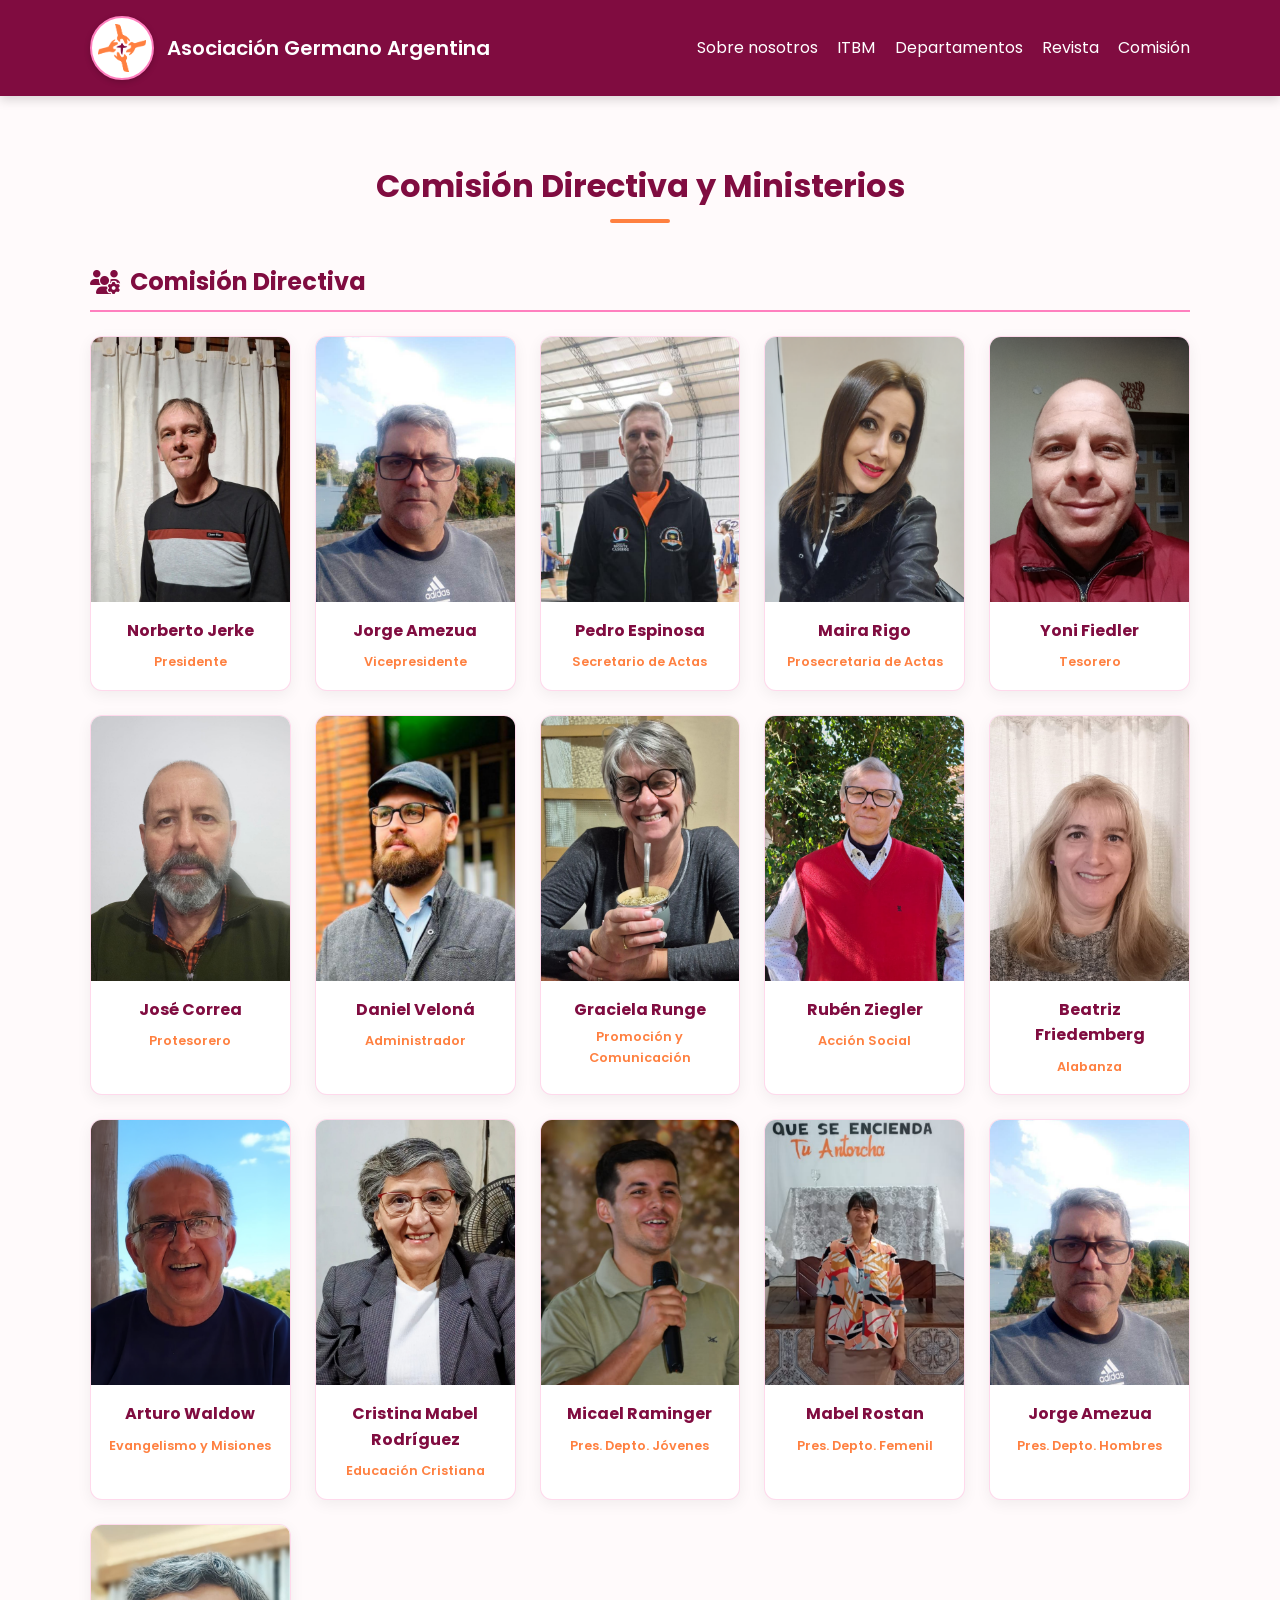
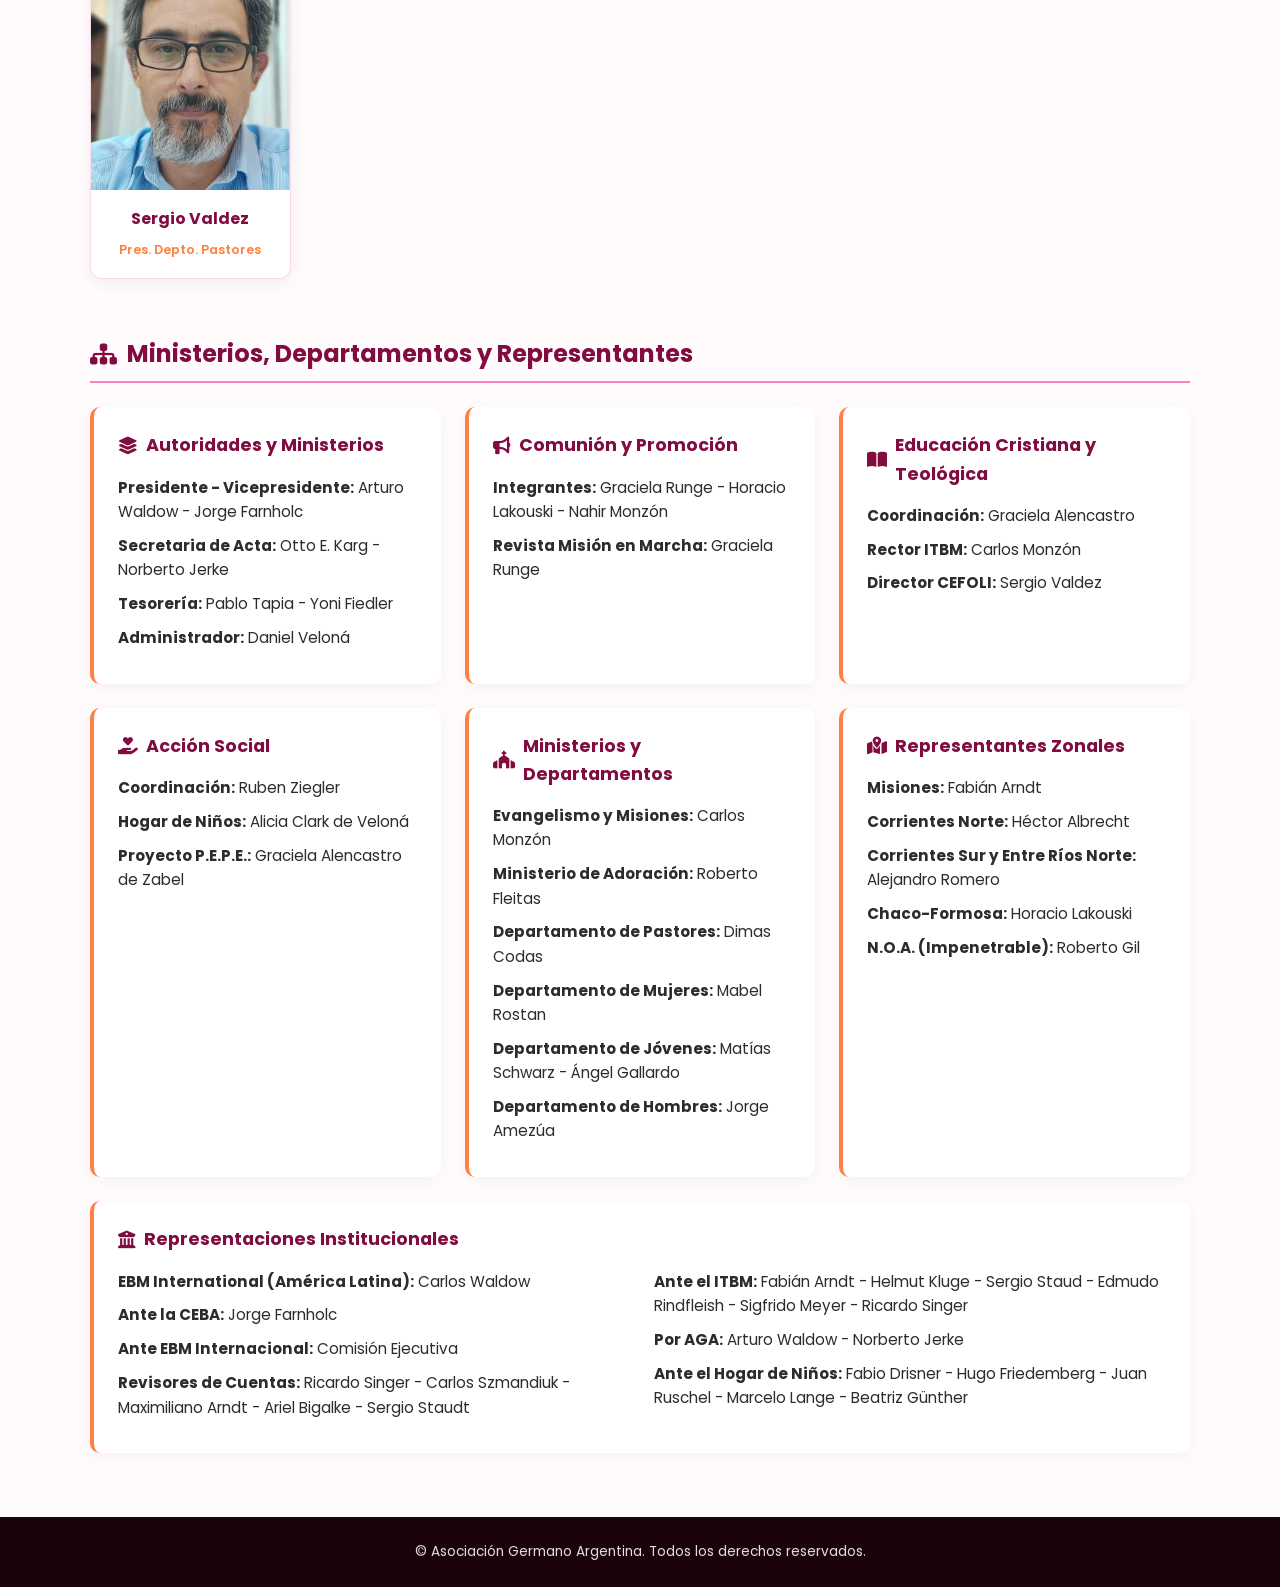
==== comisión.html @ db4d8e07 "Add files via upload" ====
<!DOCTYPE html>
<html lang="es">
<head>
    <meta charset="UTF-8">
    <meta name="viewport" content="width=device-width, initial-scale=1.0">
    <title>Comisión de la Asociación - Asociación Germano Argentina</title>
    <link rel="stylesheet" href="styles.css">
    <!-- Fuente moderna e íconos de Font Awesome -->
    <link rel="stylesheet" href="https://cdnjs.cloudflare.com/ajax/libs/font-awesome/6.4.0/css/all.min.css">
    <link href="https://fonts.googleapis.com/css2?family=Poppins:wght@300;400;600;700&display=swap" rel="stylesheet">
</head>
<body>

    <!-- Encabezado y Navegación (Mismo Header) -->
    <header class="header">
        <div class="container header-content">
            <div class="logo-container">
                <a href="index.html" class="logo-home-link" style="display: flex; align-items: center; gap: 0.8rem; text-decoration: none; color: inherit;">
                <div class="logo-wrapper">
                    <img src="logo.png" alt="Logo Asociación Germano Argentina" class="logo-img" onerror="this.src='https://via.placeholder.com/60?text=Logo'">
                </div>
                <h1 class="site-title">Asociación Germano Argentina</h1>
            </div>
            <nav class="nav">
                <a href="index.html#sobre-nosotros" class="nav-link">Sobre nosotros</a>
                <a href="index.html#itbm" class="nav-link">ITBM</a>
                <a href="index.html#departamentos" class="nav-link">Departamentos</a>
                <a href="index.html#revista" class="nav-link">Revista</a>
                <a href="comision.html" class="nav-link active">Comisión</a>
            </nav>
        </div>
    </header>

    <!-- Cuerpo Principal: Comisión -->
    <main class="section">
        <div class="container">
            <h2 class="section-title">Comisión Directiva y Ministerios</h2>

            <!-- 1. SECCIÓN CON FOTOS: COMISIÓN DIRECTIVA -->
            <div class="comision-section">
                <h3 class="subsection-title"><i class="fa-solid fa-users-gear"></i> Comisión Directiva</h3>
                
                <div class="directiva-grid">
                    
                    <!-- Presidente -->
                    <div class="directiva-card">
                        <div class="member-img-container">
                            <img src="01 Presidente Norberto Jerke.png" alt="Norberto Jerke" onerror="this.src='https://via.placeholder.com/200?text=Norberto+Jerke'">
                        </div>
                        <div class="member-info">
                            <h4>Norberto Jerke</h4>
                            <span class="role-badge">Presidente</span>
                        </div>
                    </div>

                    <!-- Vicepresidente -->
                    <div class="directiva-card">
                        <div class="member-img-container">
                            <img src="02 Vicepresidente Jorge Amezua.png" alt="Jorge Amezua" onerror="this.src='https://via.placeholder.com/200?text=Jorge+Amezua'">
                        </div>
                        <div class="member-info">
                            <h4>Jorge Amezua</h4>
                            <span class="role-badge">Vicepresidente</span>
                        </div>
                    </div>

                    <!-- Secretario de Actas -->
                    <div class="directiva-card">
                        <div class="member-img-container">
                            <img src="03%20Secretario%20de%20actas%20Pedro%20Espinosa.png" alt="Pedro Espinosa" onerror="this.src='https://via.placeholder.com/200?text=Pedro+Espinosa'">
                        </div>
                        <div class="member-info">
                            <h4>Pedro Espinosa</h4>
                            <span class="role-badge">Secretario de Actas</span>
                        </div>
                    </div>

                    <!-- Prosecretaria de Actas -->
                    <div class="directiva-card">
                        <div class="member-img-container">
                            <img src="03%20Pro%20secretaria%20de%20actas%20Maira%20Rigo.png" alt="Maira Rigo" onerror="this.src='https://via.placeholder.com/200?text=Maira+Rigo'">
                        </div>
                        <div class="member-info">
                            <h4>Maira Rigo</h4>
                            <span class="role-badge">Prosecretaria de Actas</span>
                        </div>
                    </div>

                    <!-- Tesorero -->
                    <div class="directiva-card">
                        <div class="member-img-container">
                            <img src="4%20Tesorero%20Yoni%20Fiedler.png" alt="Yoni Fiedler" onerror="this.src='https://via.placeholder.com/200?text=Yoni+Fiedler'">
                        </div>
                        <div class="member-info">
                            <h4>Yoni Fiedler</h4>
                            <span class="role-badge">Tesorero</span>
                        </div>
                    </div>

                    <!-- Protesorero -->
                    <div class="directiva-card">
                        <div class="member-img-container">
                            <img src="4%20pro%20tesorero%20Jos%C3%A9%20Correa.png" alt="José Correa" onerror="this.src='https://via.placeholder.com/200?text=José+Correa'">
                        </div>
                        <div class="member-info">
                            <h4>José Correa</h4>
                            <span class="role-badge">Protesorero</span>
                        </div>
                    </div>

                    <!-- Administrador -->
                    <div class="directiva-card">
                        <div class="member-img-container">
                            <img src="5%20Administrador%20Daniel%20Velona.png" alt="Daniel Veloná" onerror="this.src='https://via.placeholder.com/200?text=Daniel+Veloná'">
                        </div>
                        <div class="member-info">
                            <h4>Daniel Veloná</h4>
                            <span class="role-badge">Administrador</span>
                        </div>
                    </div>

                    <!-- Promoción y Comunicación -->
                    <div class="directiva-card">
                        <div class="member-img-container">
                            <img src="6%20Coordinadora%20del%20ministerio%20de%20Promoci%C3%B3n%20y%20Comunicaci%C3%B3n%20Graciela%20Runge.png" alt="Graciela Runge" onerror="this.src='https://via.placeholder.com/200?text=Graciela+Runge'">
                        </div>
                        <div class="member-info">
                            <h4>Graciela Runge</h4>
                            <span class="role-badge">Promoción y Comunicación</span>
                        </div>
                    </div>

                    <!-- Acción Social -->
                    <div class="directiva-card">
                        <div class="member-img-container">
                            <img src="7%20Coordinador%20del%20Ministerio%20de%20Acci%C3%B3n%20Social%20Rub%C3%A9n%20Ziegler.png" alt="Rubén Ziegler" onerror="this.src='https://via.placeholder.com/200?text=Rubén+Ziegler'">
                        </div>
                        <div class="member-info">
                            <h4>Rubén Ziegler</h4>
                            <span class="role-badge">Acción Social</span>
                        </div>
                    </div>

                    <!-- Alabanza -->
                    <div class="directiva-card">
                        <div class="member-img-container">
                            <img src="8%20Coordinadora%20del%20ministerio%20de%20Alabanza%20Beatriz%20Friedemberg.png" alt="Beatriz Friedemberg" onerror="this.src='https://via.placeholder.com/200?text=Beatriz+Friedemberg'">
                        </div>
                        <div class="member-info">
                            <h4>Beatriz Friedemberg</h4>
                            <span class="role-badge">Alabanza</span>
                        </div>
                    </div>

                    <!-- Evangelismo y Misiones -->
                    <div class="directiva-card">
                        <div class="member-img-container">
                            <img src="9%20Coordinador%20de%20Evangelismo%20y%20Misiones%20Arturo%20Waldow.png" alt="Arturo Waldow" onerror="this.src='https://via.placeholder.com/200?text=Arturo+Waldow'">
                        </div>
                        <div class="member-info">
                            <h4>Arturo Waldow</h4>
                            <span class="role-badge">Evangelismo y Misiones</span>
                        </div>
                    </div>

                    <!-- Educación Cristiana -->
                    <div class="directiva-card">
                        <div class="member-img-container">
                            <img src="10%20Coordinadora%20del%20ministerio%20de%20Educaci%C3%B3n%20Cristina%20Mabel%20Rodriguez.png" alt="Cristina Mabel Rodríguez" onerror="this.src='https://via.placeholder.com/200?text=Cristina+Mabel+Rodríguez'">
                        </div>
                        <div class="member-info">
                            <h4>Cristina Mabel Rodríguez</h4>
                            <span class="role-badge">Educación Cristiana</span>
                        </div>
                    </div>

                    <!-- Pres. Depto. Jóvenes -->
                    <div class="directiva-card">
                        <div class="member-img-container">
                            <img src="11%20Presidente%20del%20departamento%20juvenil%20Micael%20Raminger.png" alt="Micael Raminger" onerror="this.src='https://via.placeholder.com/200?text=Micael+Raminger'">
                        </div>
                        <div class="member-info">
                            <h4>Micael Raminger</h4>
                            <span class="role-badge">Pres. Depto. Jóvenes</span>
                        </div>
                    </div>

                    <!-- Pres. Depto. Femenil -->
                    <div class="directiva-card">
                        <div class="member-img-container">
                            <img src="12%20Presidente%20del%20departamento%20Femenil%20Mabel%20Rostan.png" alt="Mabel Rostan" onerror="this.src='https://via.placeholder.com/200?text=Mabel+Rostan'">
                        </div>
                        <div class="member-info">
                            <h4>Mabel Rostan</h4>
                            <span class="role-badge">Pres. Depto. Femenil</span>
                        </div>
                    </div>

                    <!-- Pres. Depto. Hombres -->
                    <div class="directiva-card">
                        <div class="member-img-container">
                            <img src="13%20Presidente%20del%20departamento%20de%20hombres%20Jorge%20Amezua.png" alt="Jorge Amezua" onerror="this.src='https://via.placeholder.com/200?text=Jorge+Amezua'">
                        </div>
                        <div class="member-info">
                            <h4>Jorge Amezua</h4>
                            <span class="role-badge">Pres. Depto. Hombres</span>
                        </div>
                    </div>

                    <!-- Pres. Depto. Pastores -->
                    <div class="directiva-card">
                        <div class="member-img-container">
                            <img src="14%20Presidente%20del%20departamento%20de%20pastores%20Sergio%20Valdez.png" alt="Sergio Valdez" onerror="this.src='https://via.placeholder.com/200?text=Sergio+Valdez'">
                        </div>
                        <div class="member-info">
                            <h4>Sergio Valdez</h4>
                            <span class="role-badge">Pres. Depto. Pastores</span>
                        </div>
                    </div>

                </div>
            </div>

            <!-- 2. SECCIÓN SOLO NOMBRES: MINISTERIOS, DEPARTAMENTOS Y REPRESENTACIONES -->
            <div class="comision-section margin-top-lg">
                <h3 class="subsection-title"><i class="fa-solid fa-sitemap"></i> Ministerios, Departamentos y Representantes</h3>
                
                <div class="listas-grid">
                    
                    <!-- Liderazgos y Ministerios Principal -->
                    <div class="info-card">
                        <h4><i class="fa-solid fa-layer-group"></i> Autoridades y Ministerios</h4>
                        <ul>
                            <li><strong>Presidente - Vicepresidente:</strong> Arturo Waldow - Jorge Farnholc</li>
                            <li><strong>Secretaria de Acta:</strong> Otto E. Karg - Norberto Jerke</li>
                            <li><strong>Tesorería:</strong> Pablo Tapia - Yoni Fiedler</li>
                            <li><strong>Administrador:</strong> Daniel Veloná</li>
                        </ul>
                    </div>

                    <!-- Ministerio de Comunión y Promoción -->
                    <div class="info-card">
                        <h4><i class="fa-solid fa-bullhorn"></i> Comunión y Promoción</h4>
                        <ul>
                            <li><strong>Integrantes:</strong> Graciela Runge - Horacio Lakouski - Nahir Monzón</li>
                            <li><strong>Revista Misión en Marcha:</strong> Graciela Runge</li>
                        </ul>
                    </div>

                    <!-- Educación Cristiana y Teológica -->
                    <div class="info-card">
                        <h4><i class="fa-solid fa-book-open"></i> Educación Cristiana y Teológica</h4>
                        <ul>
                            <li><strong>Coordinación:</strong> Graciela Alencastro</li>
                            <li><strong>Rector ITBM:</strong> Carlos Monzón</li>
                            <li><strong>Director CEFOLI:</strong> Sergio Valdez</li>
                        </ul>
                    </div>

                    <!-- Ministerio de Acción Social -->
                    <div class="info-card">
                        <h4><i class="fa-solid fa-hand-holding-heart"></i> Acción Social</h4>
                        <ul>
                            <li><strong>Coordinación:</strong> Ruben Ziegler</li>
                            <li><strong>Hogar de Niños:</strong> Alicia Clark de Veloná</li>
                            <li><strong>Proyecto P.E.P.E.:</strong> Graciela Alencastro de Zabel</li>
                        </ul>
                    </div>

                    <!-- Evangelismo, Adoración y Departamentos -->
                    <div class="info-card">
                        <h4><i class="fa-solid fa-church"></i> Ministerios y Departamentos</h4>
                        <ul>
                            <li><strong>Evangelismo y Misiones:</strong> Carlos Monzón</li>
                            <li><strong>Ministerio de Adoración:</strong> Roberto Fleitas</li>
                            <li><strong>Departamento de Pastores:</strong> Dimas Codas</li>
                            <li><strong>Departamento de Mujeres:</strong> Mabel Rostan</li>
                            <li><strong>Departamento de Jóvenes:</strong> Matías Schwarz - Ángel Gallardo</li>
                            <li><strong>Departamento de Hombres:</strong> Jorge Amezúa</li>
                        </ul>
                    </div>

                    <!-- Representantes Zonales -->
                    <div class="info-card">
                        <h4><i class="fa-solid fa-map-location-dot"></i> Representantes Zonales</h4>
                        <ul>
                            <li><strong>Misiones:</strong> Fabián Arndt</li>
                            <li><strong>Corrientes Norte:</strong> Héctor Albrecht</li>
                            <li><strong>Corrientes Sur y Entre Ríos Norte:</strong> Alejandro Romero</li>
                            <li><strong>Chaco-Formosa:</strong> Horacio Lakouski</li>
                            <li><strong>N.O.A. (Impenetrable):</strong> Roberto Gil</li>
                        </ul>
                    </div>

                    <!-- Representaciones Institucionales -->
                    <div class="info-card span-full">
                        <h4><i class="fa-solid fa-building-columns"></i> Representaciones Institucionales</h4>
                        <div class="subgrid">
                            <div>
                                <p><strong>EBM International (América Latina):</strong> Carlos Waldow</p>
                                <p><strong>Ante la CEBA:</strong> Jorge Farnholc</p>
                                <p><strong>Ante EBM Internacional:</strong> Comisión Ejecutiva</p>
                                <p><strong>Revisores de Cuentas:</strong> Ricardo Singer - Carlos Szmandiuk - Maximiliano Arndt - Ariel Bigalke - Sergio Staudt</p>
                            </div>
                            <div>
                                <p><strong>Ante el ITBM:</strong> Fabián Arndt - Helmut Kluge - Sergio Staud - Edmudo Rindfleish - Sigfrido Meyer - Ricardo Singer</p>
                                <p><strong>Por AGA:</strong> Arturo Waldow - Norberto Jerke</p>
                                <p><strong>Ante el Hogar de Niños:</strong> Fabio Drisner - Hugo Friedemberg - Juan Ruschel - Marcelo Lange - Beatriz Günther</p>
                            </div>
                        </div>
                    </div>

                </div>
            </div>

        </div>
    </main>

    <!-- Pie de página (Mismo Footer) -->
    <footer class="footer">
        <div class="container text-center">
            <p>&copy; Asociación Germano Argentina. Todos los derechos reservados.</p>
        </div>
    </footer>

</body>
</html>
---- styles.css ----
/* Variables de la paleta de colores solicitada */
:root {
    --primary-orange: #ff8040;
    --primary-burgundy: #800c40;
    --primary-pink: #ff80bf;
    --bg-light: #fffafb;
    --text-dark: #2c2c2c;
    --text-muted: #555555;
    --white: #ffffff;
}

/* Reset básico */
* {
    margin: 0;
    padding: 0;
    box-sizing: border-box;
}

body {
    font-family: 'Poppins', sans-serif;
    color: var(--text-dark);
    background-color: var(--bg-light);
    line-height: 1.6;
}

.container {
    width: 90%;
    max-width: 1100px;
    margin: 0 auto;
}

/* Header & Navegación */
.header {
    background-color: var(--primary-burgundy);
    color: var(--white);
    padding: 1rem 0;
    /* Eliminamos position: sticky y top: 0 para que ruede junto con la página */
    z-index: 1000;
    box-shadow: 0 4px 10px rgba(0,0,0,0.15);
}

.header-content {
    display: flex;
    justify-content: space-between;
    align-items: center;
    flex-wrap: wrap;
    gap: 1rem;
}

.logo-container {
    display: flex;
    align-items: center;
    gap: 1rem;
}

.logo-img {
    height: 50px;
    width: auto;
    object-fit: contain;
}
.logo-wrapper {
    background-color: var(--white);
    padding: 6px;
    border-radius: 50%; /* Le da forma circular al fondo del logo */
    display: flex;
    align-items: center;
    justify-content: center;
    box-shadow: 0 2px 6px rgba(0, 0, 0, 0.2);
    border: 2px solid var(--primary-pink); /* Borde fino para integrarlo con la paleta */
}

.logo-img {
    height: 48px;
    width: 48px;
    object-fit: contain;
    display: block;
}

.site-title {
    font-size: 1.25rem;
    font-weight: 600;
}

.nav {
    display: flex;
    gap: 1.2rem;
}

.nav-link {
    color: var(--white);
    text-decoration: none;
    font-weight: 400;
    transition: color 0.3s ease;
}

.nav-link:hover {
    color: var(--primary-pink);
}

/* Secciones Generales */
.section {
    padding: 4rem 0;
}

.section-title {
    text-align: center;
    font-size: 2rem;
    color: var(--primary-burgundy);
    margin-bottom: 2.5rem;
    position: relative;
}

.section-title::after {
    content: '';
    display: block;
    width: 60px;
    height: 4px;
    background-color: var(--primary-orange);
    margin: 0.5rem auto 0;
    border-radius: 2px;
}

/* Sección Sobre Nosotros */
.hero-section {
    background: linear-gradient(135deg, rgba(255, 128, 191, 0.15) 0%, rgba(255, 128, 64, 0.1) 100%);
}

.hero-card {
    background-color: var(--white);
    padding: 2.5rem;
    border-radius: 12px;
    border-left: 6px solid var(--primary-orange);
    box-shadow: 0 5px 20px rgba(0, 0, 0, 0.05);
}

.hero-card h2 {
    color: var(--primary-burgundy);
    margin-bottom: 1rem;
    font-size: 1.8rem;
}

.hero-card p {
    margin-bottom: 1rem;
    color: var(--text-dark);
}

.comision-link-text {
    margin-top: 1.5rem;
    font-weight: 500;
}

.comision-link-text .highlight-link {
    color: var(--primary-burgundy);
    text-decoration: solid;
    font-weight: 600;
    transition: color 0.3s ease;
}

.comision-link-text .highlight-link:hover {
    color: var(--primary-orange);
}

/* Sección Departamentos */
.dept-grid {
    display: grid;
    grid-template-columns: repeat(auto-fit, minmax(220px, 1fr));
    gap: 1.5rem;
}

.dept-card {
    background-color: var(--white);
    padding: 2rem 1.5rem;
    border-radius: 10px;
    text-align: center;
    box-shadow: 0 4px 15px rgba(0, 0, 0, 0.05);
    border: 1px solid rgba(255, 128, 191, 0.3);
    transition: transform 0.3s ease, box-shadow 0.3s ease;
}

.dept-card:hover {
    transform: translateY(-5px);
    box-shadow: 0 8px 25px rgba(128, 12, 64, 0.12);
}

.dept-icon {
    font-size: 2.5rem;
    color: var(--primary-orange);
    margin-bottom: 1rem;
}

.dept-card h3 {
    color: var(--primary-burgundy);
    margin-bottom: 0.8rem;
}

.placeholder-text {
    font-size: 0.9rem;
    color: var(--text-muted);
    font-style: italic;
}

/* Sección ITBM */
.itbm-section {
    background-color: var(--primary-burgundy);
    color: var(--white);
}

.info-box {
    text-align: center;
    max-width: 800px;
    margin: 0 auto;
}

.itbm-section h2 {
    font-size: 2.2rem;
    color: var(--primary-pink);
}

.subtitle {
    display: block;
    font-size: 1.2rem;
    font-weight: 300;
    margin-bottom: 1.5rem;
}

.itbm-section .placeholder-text {
    color: #ffd6e8;
    margin-bottom: 2rem;
}

/* Botones */
.btn {
    display: inline-block;
    padding: 0.8rem 1.8rem;
    border-radius: 30px;
    text-decoration: none;
    font-weight: 600;
    transition: background-color 0.3s ease, transform 0.2s ease;
}

.btn-primary {
    background-color: var(--primary-orange);
    color: var(--white);
}

.btn-primary:hover {
    background-color: #e66f33;
    transform: scale(1.03);
}

.btn-accent {
    background-color: var(--primary-burgundy);
    color: var(--white);
}

.btn-accent:hover {
    background-color: #630931;
    transform: scale(1.03);
}

/* Sección Revista */
/* Estilos para la Estantería Digital de Revistas */
.magazine-intro {
    text-align: center;
    color: var(--text-muted);
    margin-bottom: 2rem;
}
/* Estilos para la Estantería Digital en Fila Única */
.magazine-intro {
    text-align: center;
    color: var(--text-muted);
    margin-bottom: 2rem;
}

/* Fila horizontal con scroll deslizante */
.magazine-row {
    display: flex;
    gap: 1.5rem;
    overflow-x: auto;
    padding-bottom: 1rem;
    scroll-snap-type: x mandatory;
}

/* Estilo personalizado para la barra de desplazamiento (opcional y estético) */
.magazine-row::-webkit-scrollbar {
    height: 8px;
}

.magazine-row::-webkit-scrollbar-track {
    background: rgba(255, 128, 191, 0.15);
    border-radius: 4px;
}

.magazine-row::-webkit-scrollbar-thumb {
    background: var(--primary-pink);
    border-radius: 4px;
}

.magazine-row::-webkit-scrollbar-thumb:hover {
    background: var(--primary-orange);
}

.magazine-card {
    flex: 0 0 300px; /* Ancho fijo para cada revista en la fila */
    scroll-snap-align: start;
    background-color: var(--white);
    padding: 1.2rem;
    border-radius: 12px;
    border: 1px solid rgba(255, 128, 191, 0.4);
    box-shadow: 0 4px 15px rgba(0, 0, 0, 0.05);
    text-align: center;
    transition: transform 0.3s ease, box-shadow 0.3s ease;
}

.magazine-card:hover {
    transform: translateY(-5px);
    box-shadow: 0 8px 25px rgba(128, 12, 64, 0.12);
}

.magazine-card h3 {
    color: var(--primary-burgundy);
    margin-bottom: 1rem;
    font-size: 1.1rem;
}

/* Contenedor responsivo para el visor de Heyzine */
.iframe-container {
    position: relative;
    width: 100%;
    height: 350px;
    border-radius: 8px;
    overflow: hidden;
    background-color: #f4f4f4;
}

.iframe-container iframe {
    width: 100%;
    height: 100%;
    border: none;
}

.iframe-container iframe {
    width: 100%;
    height: 100%;
    border: none;
}

/* Footer */
.footer {
    background-color: #1a020d;
    color: #e0e0e0;
    padding: 1.5rem 0;
    font-size: 0.85rem;
}

.text-center {
    text-align: center;
}

/* Responsivo para móviles */
@media (max-width: 768px) {
    .header-content {
        flex-direction: column;
        text-align: center;
    }
    
    .nav {
        flex-wrap: wrap;
        justify-content: center;
    }
}
/* Estilos específicos para la sección Comisión */
.subsection-title {
    color: var(--primary-burgundy);
    font-size: 1.5rem;
    margin-bottom: 1.5rem;
    display: flex;
    align-items: center;
    gap: 0.6rem;
    border-bottom: 2px solid var(--primary-pink);
    padding-bottom: 0.5rem;
}

/* Grilla para fotos de la Comisión Directiva */
.directiva-grid {
    display: grid;
    grid-template-columns: repeat(auto-fill, minmax(200px, 1fr));
    gap: 1.5rem;
}

.directiva-card {
    background-color: var(--white);
    border-radius: 12px;
    overflow: hidden;
    box-shadow: 0 4px 15px rgba(0, 0, 0, 0.06);
    border: 1px solid rgba(255, 128, 191, 0.3);
    text-align: center;
    transition: transform 0.3s ease, box-shadow 0.3s ease;
}

.directiva-card:hover {
    transform: translateY(-5px);
    box-shadow: 0 8px 25px rgba(128, 12, 64, 0.12);
}

.member-img-container {
    width: 100%;
    aspect-ratio: 3 / 4; /* Fuerza la proporción exactas de 1192x1589 */
    overflow: hidden;
    background-color: #f8f8f8;
}

.member-img-container img {
    width: 100%;
    height: 100%;
    object-fit: cover;
    object-position: center top;
}

.member-info {
    padding: 1rem 0.8rem;
}

.member-info h4 {
    color: var(--primary-burgundy);
    font-size: 1rem;
    margin-bottom: 0.3rem;
}

.role-badge {
    display: inline-block;
    font-size: 0.8rem;
    color: var(--primary-orange);
    font-weight: 600;
}

/* Grilla para las listas de texto */
.margin-top-lg {
    margin-top: 3.5rem;
}

.listas-grid {
    display: grid;
    grid-template-columns: repeat(auto-fit, minmax(300px, 1fr));
    gap: 1.5rem;
}

.info-card {
    background-color: var(--white);
    padding: 1.5rem;
    border-radius: 10px;
    border-left: 4px solid var(--primary-orange);
    box-shadow: 0 4px 15px rgba(0, 0, 0, 0.04);
}

.info-card h4 {
    color: var(--primary-burgundy);
    margin-bottom: 1rem;
    font-size: 1.1rem;
    display: flex;
    align-items: center;
    gap: 0.5rem;
}

.info-card ul {
    list-style: none;
    padding: 0;
}

.info-card li {
    margin-bottom: 0.6rem;
    font-size: 0.95rem;
}

.span-full {
    grid-column: 1 / -1;
}

.subgrid {
    display: grid;
    grid-template-columns: repeat(auto-fit, minmax(280px, 1fr));
    gap: 1.5rem;
}

.subgrid p {
    margin-bottom: 0.6rem;
    font-size: 0.95rem;
}
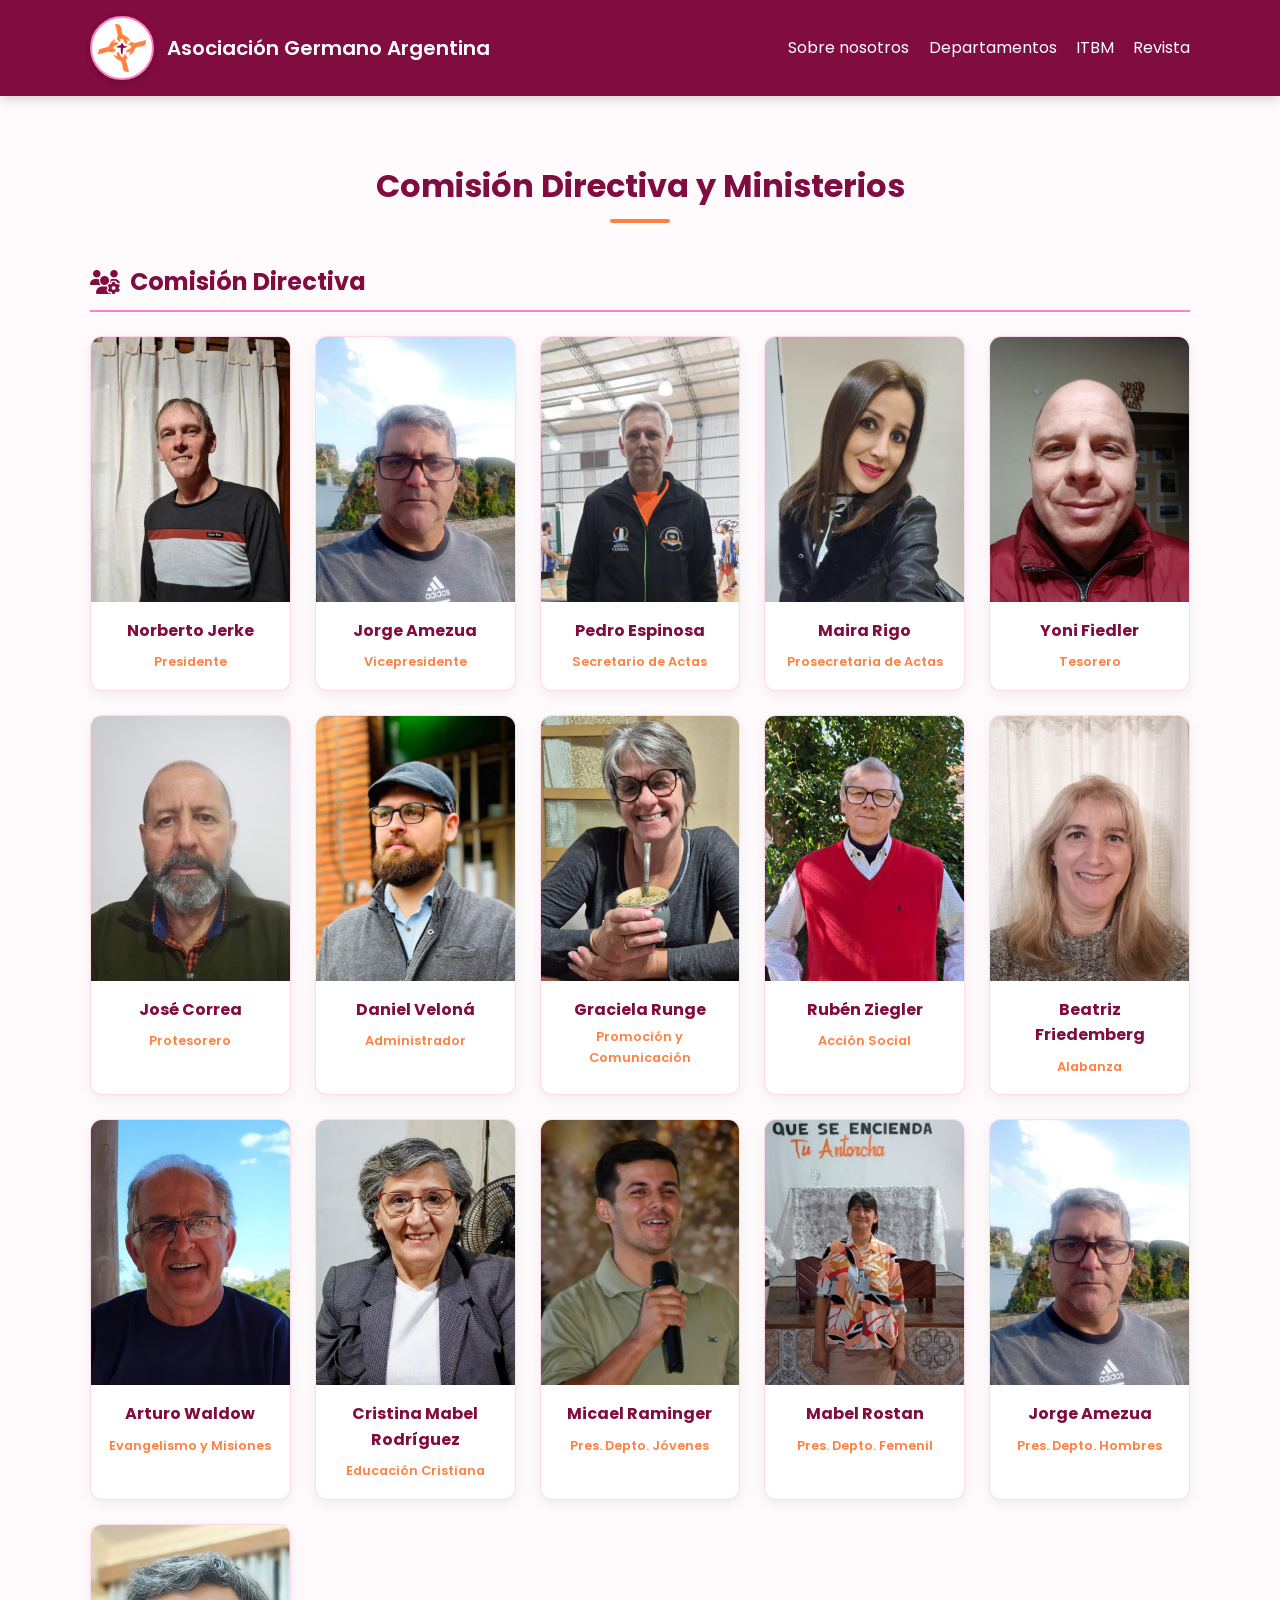
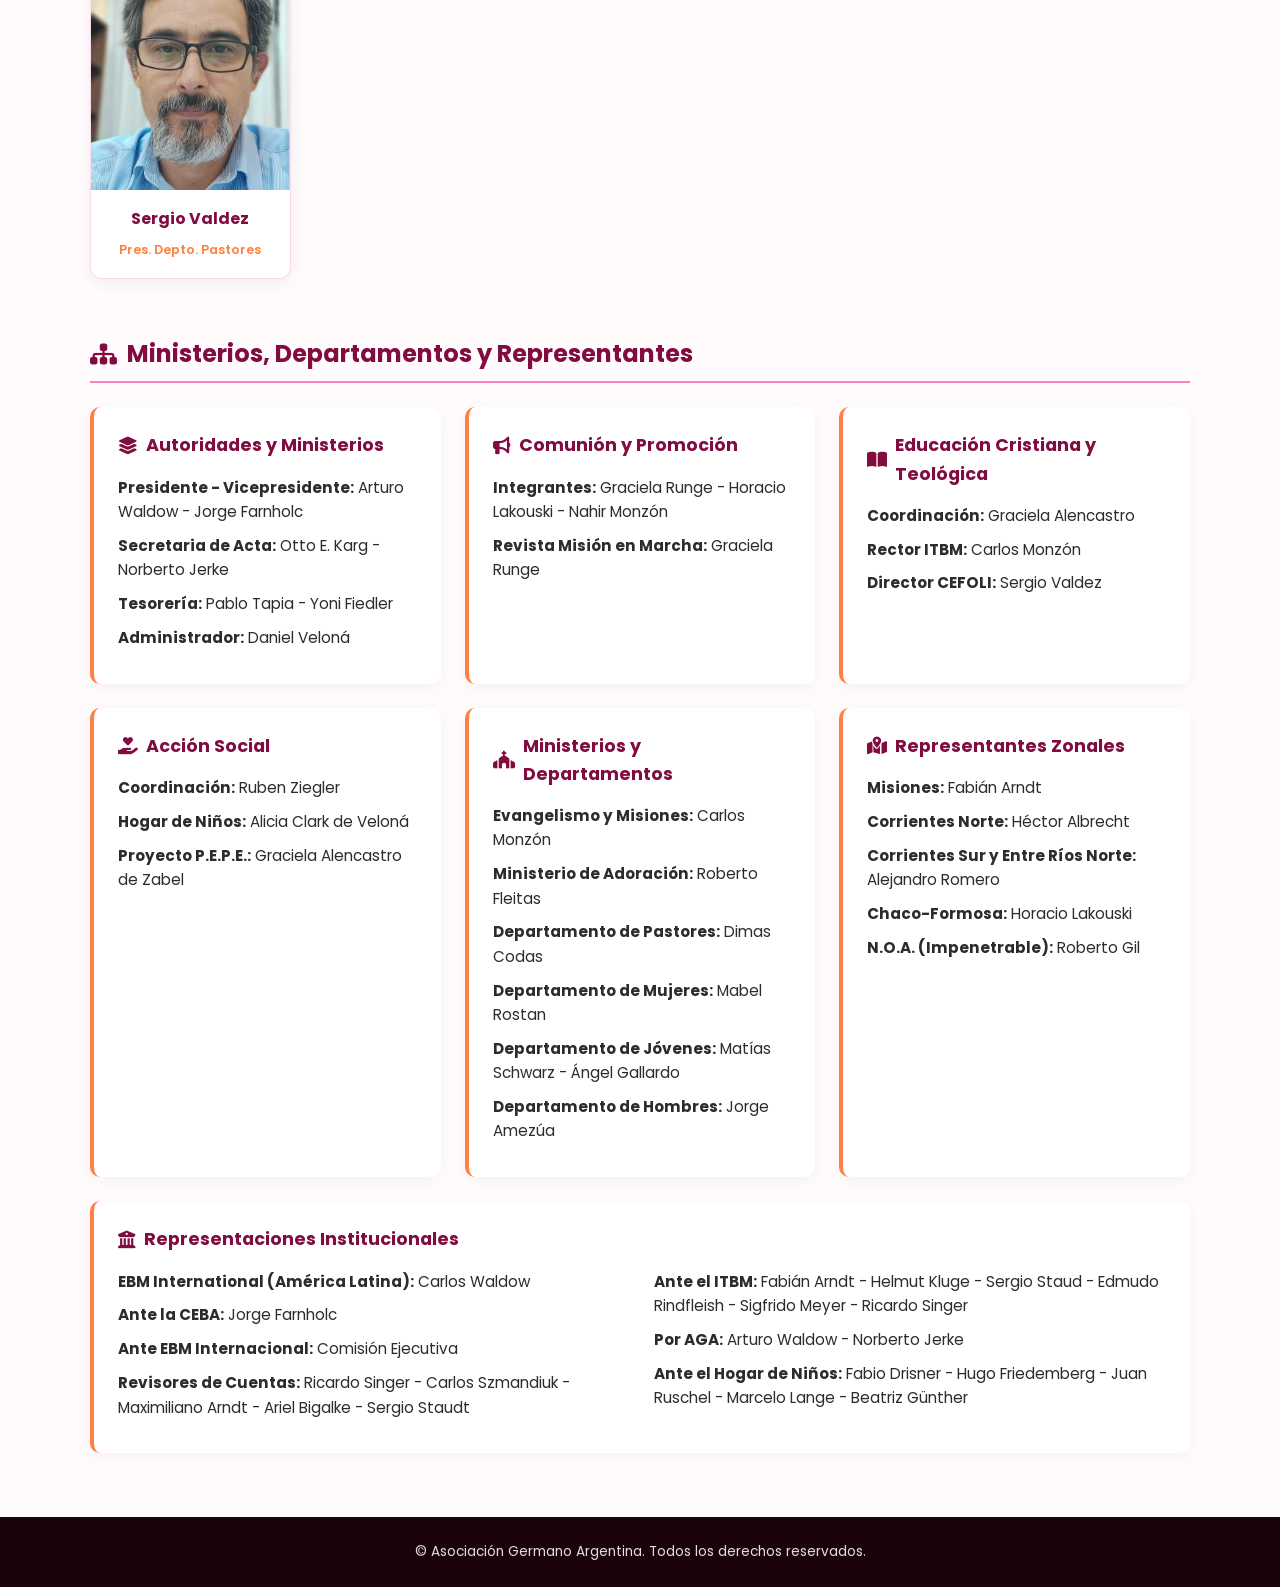
==== commit 5981f639: "Add files via upload" ====
--- a/comisión.html
+++ b/comisión.html
@@ -23,10 +23,9 @@
             </div>
             <nav class="nav">
                 <a href="index.html#sobre-nosotros" class="nav-link">Sobre nosotros</a>
+                <a href="index.html#departamentos" class="nav-link">Departamentos</a>
                 <a href="index.html#itbm" class="nav-link">ITBM</a>
-                <a href="index.html#departamentos" class="nav-link">Departamentos</a>
-                <a href="index.html#revista" class="nav-link">Revista</a>
-                <a href="comision.html" class="nav-link active">Comisión</a>
+                <a href="index.html#revista" class="nav-link">Revista</a>                
             </nav>
         </div>
     </header>
--- a/styles.css
+++ b/styles.css
@@ -197,6 +197,17 @@
     font-size: 0.9rem;
     color: var(--text-muted);
     font-style: italic;
+}
+
+/* Estilo para los enlaces en los títulos de los departamentos */
+.dept-link {
+    color: inherit;            /* Mantiene el color borgoña del título h3 */
+    text-decoration: none;     /* Elimina el subrayado por defecto */
+    transition: color 0.3s ease;
+}
+
+.dept-link:hover {
+    color: var(--primary-orange); /* Cambia al color naranja al pasar el cursor para dar interactividad */
 }
 
 /* Sección ITBM */
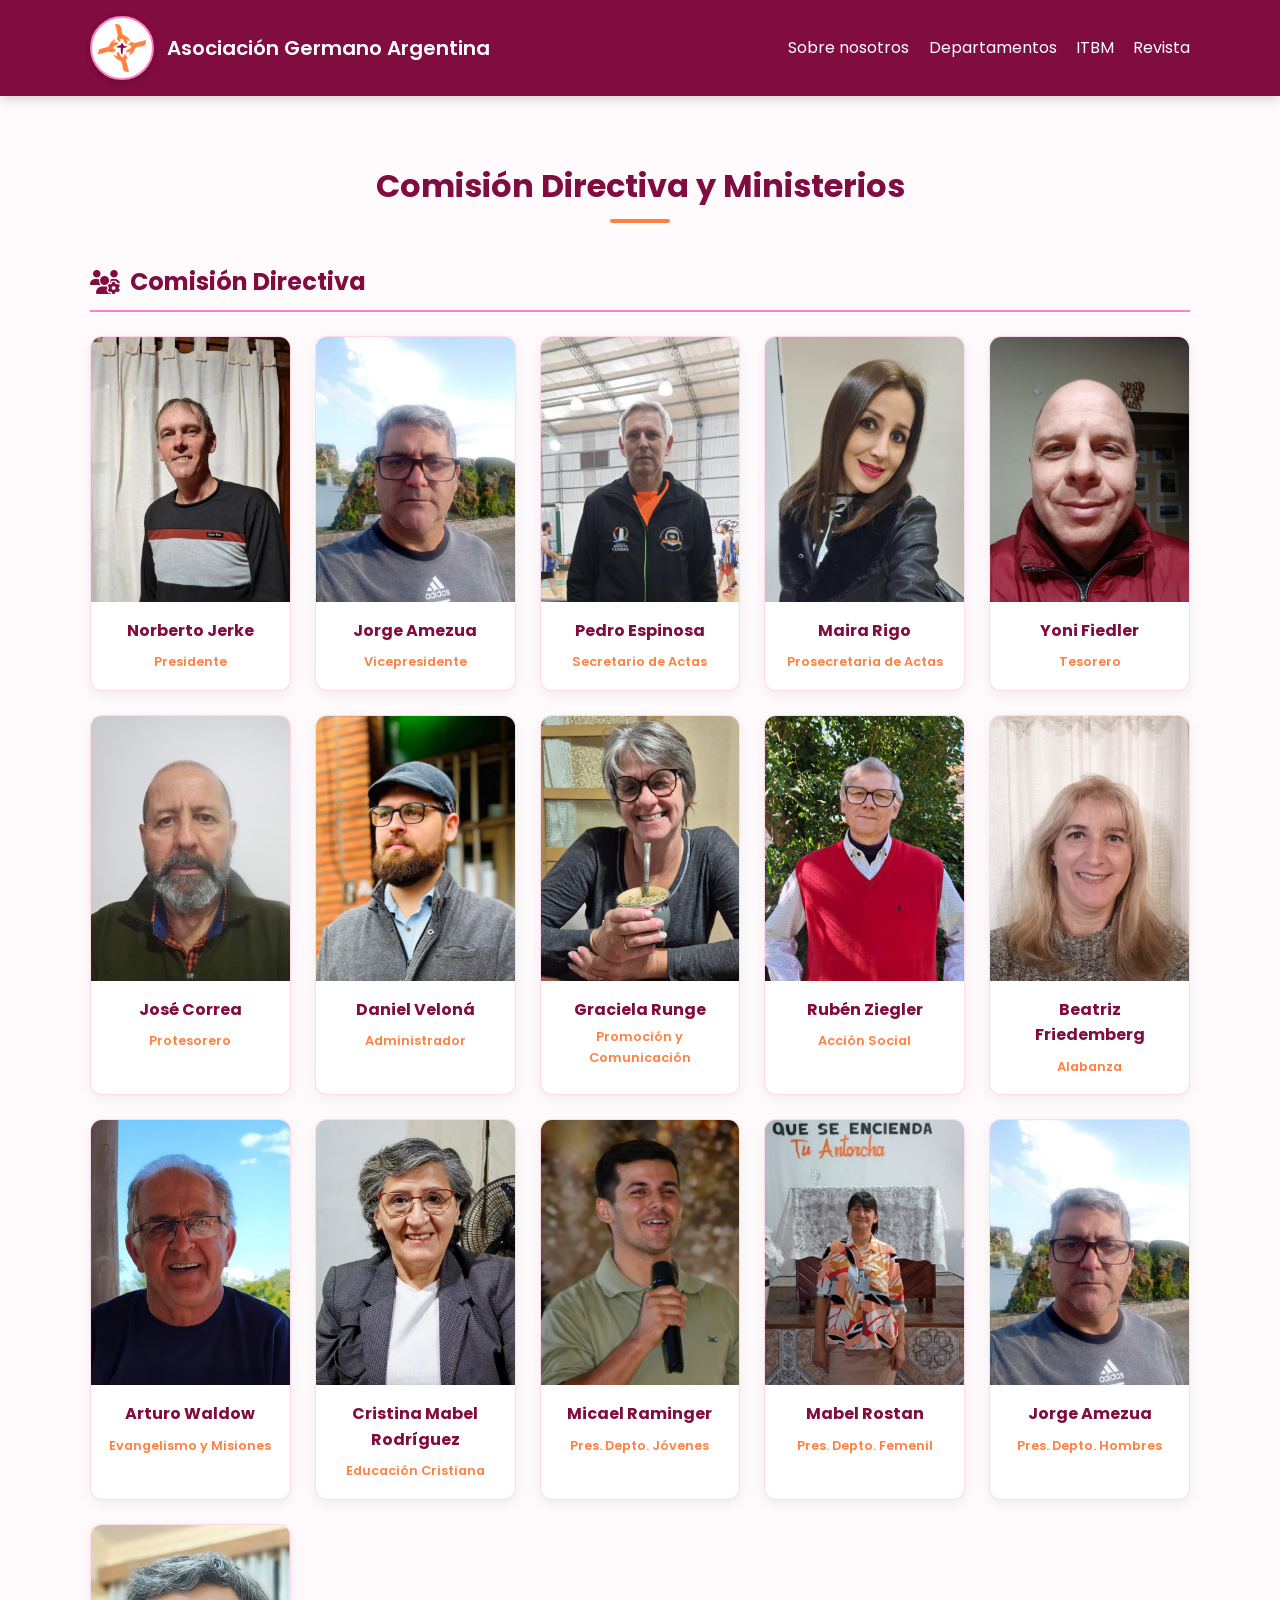
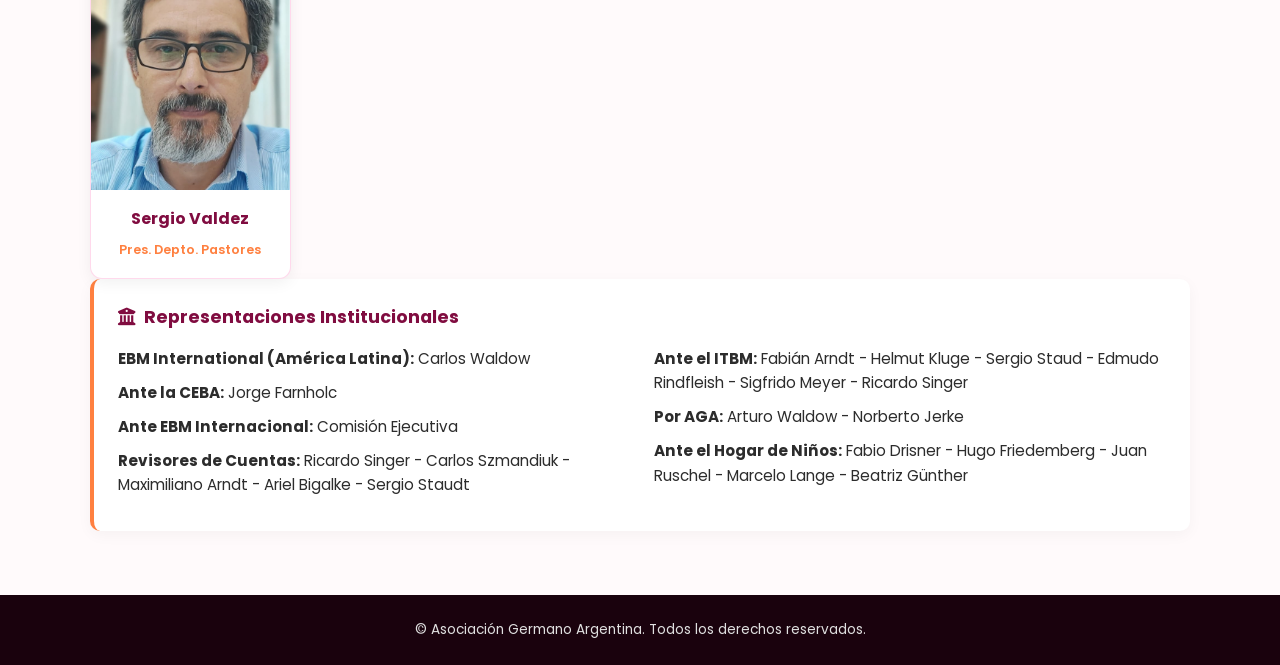
==== commit b1da9f1f: "Add files via upload" ====
--- a/comisión.html
+++ b/comisión.html
@@ -220,77 +220,6 @@
                 </div>
             </div>
 
-            <!-- 2. SECCIÓN SOLO NOMBRES: MINISTERIOS, DEPARTAMENTOS Y REPRESENTACIONES -->
-            <div class="comision-section margin-top-lg">
-                <h3 class="subsection-title"><i class="fa-solid fa-sitemap"></i> Ministerios, Departamentos y Representantes</h3>
-                
-                <div class="listas-grid">
-                    
-                    <!-- Liderazgos y Ministerios Principal -->
-                    <div class="info-card">
-                        <h4><i class="fa-solid fa-layer-group"></i> Autoridades y Ministerios</h4>
-                        <ul>
-                            <li><strong>Presidente - Vicepresidente:</strong> Arturo Waldow - Jorge Farnholc</li>
-                            <li><strong>Secretaria de Acta:</strong> Otto E. Karg - Norberto Jerke</li>
-                            <li><strong>Tesorería:</strong> Pablo Tapia - Yoni Fiedler</li>
-                            <li><strong>Administrador:</strong> Daniel Veloná</li>
-                        </ul>
-                    </div>
-
-                    <!-- Ministerio de Comunión y Promoción -->
-                    <div class="info-card">
-                        <h4><i class="fa-solid fa-bullhorn"></i> Comunión y Promoción</h4>
-                        <ul>
-                            <li><strong>Integrantes:</strong> Graciela Runge - Horacio Lakouski - Nahir Monzón</li>
-                            <li><strong>Revista Misión en Marcha:</strong> Graciela Runge</li>
-                        </ul>
-                    </div>
-
-                    <!-- Educación Cristiana y Teológica -->
-                    <div class="info-card">
-                        <h4><i class="fa-solid fa-book-open"></i> Educación Cristiana y Teológica</h4>
-                        <ul>
-                            <li><strong>Coordinación:</strong> Graciela Alencastro</li>
-                            <li><strong>Rector ITBM:</strong> Carlos Monzón</li>
-                            <li><strong>Director CEFOLI:</strong> Sergio Valdez</li>
-                        </ul>
-                    </div>
-
-                    <!-- Ministerio de Acción Social -->
-                    <div class="info-card">
-                        <h4><i class="fa-solid fa-hand-holding-heart"></i> Acción Social</h4>
-                        <ul>
-                            <li><strong>Coordinación:</strong> Ruben Ziegler</li>
-                            <li><strong>Hogar de Niños:</strong> Alicia Clark de Veloná</li>
-                            <li><strong>Proyecto P.E.P.E.:</strong> Graciela Alencastro de Zabel</li>
-                        </ul>
-                    </div>
-
-                    <!-- Evangelismo, Adoración y Departamentos -->
-                    <div class="info-card">
-                        <h4><i class="fa-solid fa-church"></i> Ministerios y Departamentos</h4>
-                        <ul>
-                            <li><strong>Evangelismo y Misiones:</strong> Carlos Monzón</li>
-                            <li><strong>Ministerio de Adoración:</strong> Roberto Fleitas</li>
-                            <li><strong>Departamento de Pastores:</strong> Dimas Codas</li>
-                            <li><strong>Departamento de Mujeres:</strong> Mabel Rostan</li>
-                            <li><strong>Departamento de Jóvenes:</strong> Matías Schwarz - Ángel Gallardo</li>
-                            <li><strong>Departamento de Hombres:</strong> Jorge Amezúa</li>
-                        </ul>
-                    </div>
-
-                    <!-- Representantes Zonales -->
-                    <div class="info-card">
-                        <h4><i class="fa-solid fa-map-location-dot"></i> Representantes Zonales</h4>
-                        <ul>
-                            <li><strong>Misiones:</strong> Fabián Arndt</li>
-                            <li><strong>Corrientes Norte:</strong> Héctor Albrecht</li>
-                            <li><strong>Corrientes Sur y Entre Ríos Norte:</strong> Alejandro Romero</li>
-                            <li><strong>Chaco-Formosa:</strong> Horacio Lakouski</li>
-                            <li><strong>N.O.A. (Impenetrable):</strong> Roberto Gil</li>
-                        </ul>
-                    </div>
-
                     <!-- Representaciones Institucionales -->
                     <div class="info-card span-full">
                         <h4><i class="fa-solid fa-building-columns"></i> Representaciones Institucionales</h4>
@@ -309,10 +238,7 @@
                         </div>
                     </div>
 
-                </div>
-            </div>
-
-        </div>
+                </div>       
     </main>
 
     <!-- Pie de página (Mismo Footer) -->
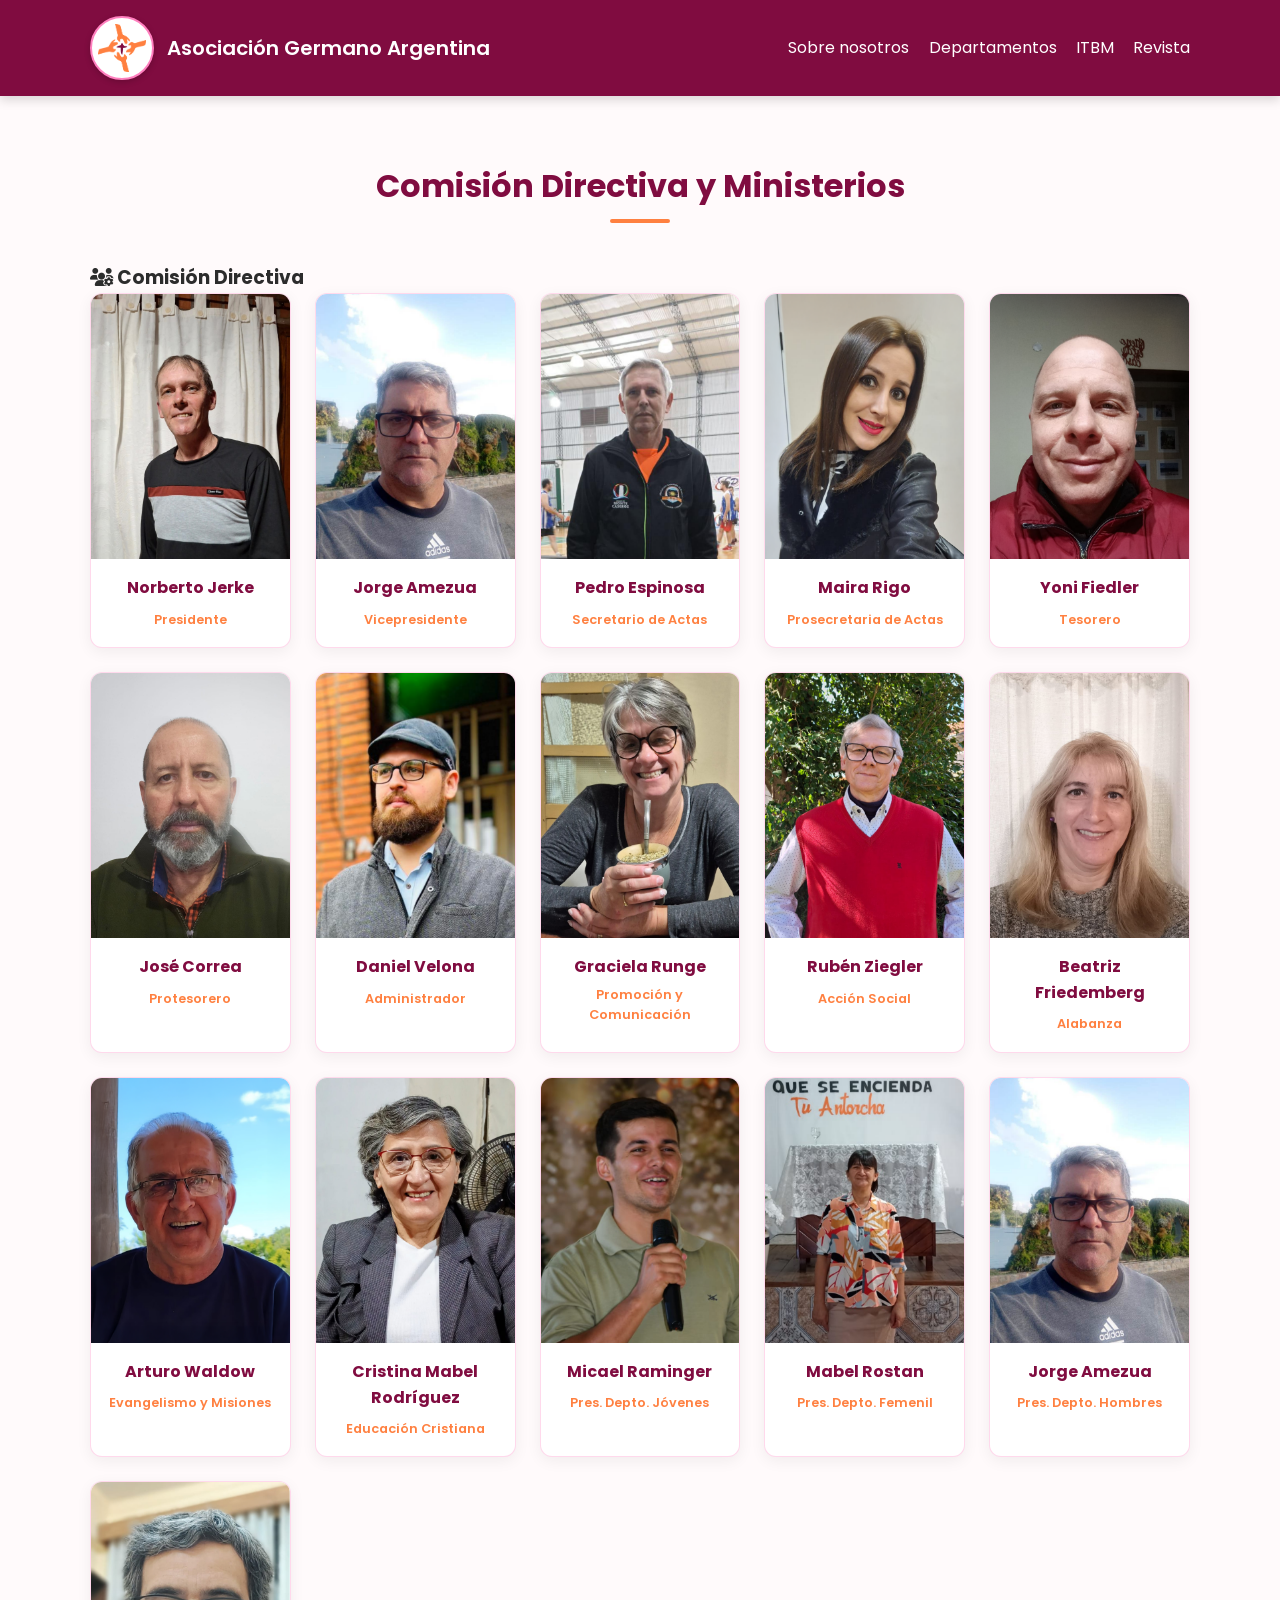
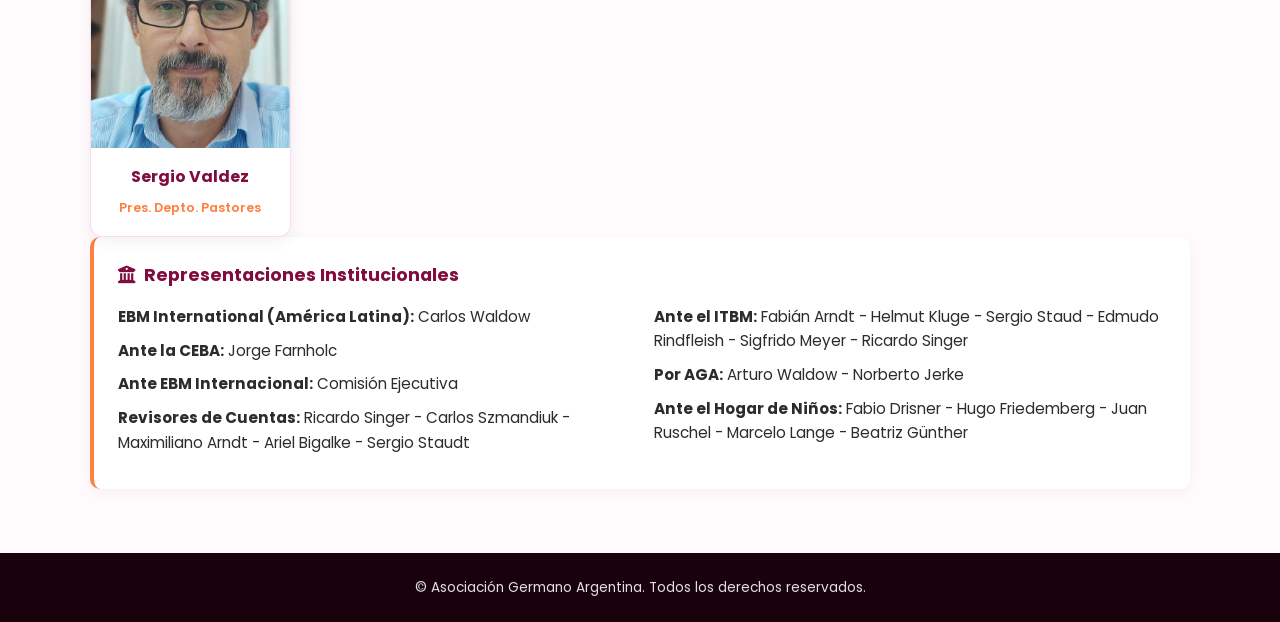
==== commit 8710fbe3: "Add files via upload" ====
--- a/comisión.html
+++ b/comisión.html
@@ -4,8 +4,7 @@
     <meta charset="UTF-8">
     <meta name="viewport" content="width=device-width, initial-scale=1.0">
     <title>Comisión de la Asociación - Asociación Germano Argentina</title>
-    <link rel="stylesheet" href="styles.css">
-    <!-- Fuente moderna e íconos de Font Awesome -->
+    <link rel="stylesheet" href="styles.css">   
     <link rel="stylesheet" href="https://cdnjs.cloudflare.com/ajax/libs/font-awesome/6.4.0/css/all.min.css">
     <link href="https://fonts.googleapis.com/css2?family=Poppins:wght@300;400;600;700&display=swap" rel="stylesheet">
 </head>
@@ -17,7 +16,7 @@
             <div class="logo-container">
                 <a href="index.html" class="logo-home-link" style="display: flex; align-items: center; gap: 0.8rem; text-decoration: none; color: inherit;">
                 <div class="logo-wrapper">
-                    <img src="logo.png" alt="Logo Asociación Germano Argentina" class="logo-img" onerror="this.src='https://via.placeholder.com/60?text=Logo'">
+                    <img src="img/logo.png" alt="Logo Asociación Germano Argentina" class="logo-img" onerror="this.src='https://via.placeholder.com/60?text=Logo'">
                 </div>
                 <h1 class="site-title">Asociación Germano Argentina</h1>
             </div>
@@ -44,7 +43,7 @@
                     <!-- Presidente -->
                     <div class="directiva-card">
                         <div class="member-img-container">
-                            <img src="01 Presidente Norberto Jerke.png" alt="Norberto Jerke" onerror="this.src='https://via.placeholder.com/200?text=Norberto+Jerke'">
+                            <img src="img/comision/01_Presidente_Norberto_Jerke.png" alt="Norberto Jerke" onerror="this.src='https://via.placeholder.com/200?text=Norberto+Jerke'">
                         </div>
                         <div class="member-info">
                             <h4>Norberto Jerke</h4>
@@ -55,7 +54,7 @@
                     <!-- Vicepresidente -->
                     <div class="directiva-card">
                         <div class="member-img-container">
-                            <img src="02 Vicepresidente Jorge Amezua.png" alt="Jorge Amezua" onerror="this.src='https://via.placeholder.com/200?text=Jorge+Amezua'">
+                            <img src="img/comision/02_Vicepresidente_Jorge_Amezua.png" alt="Jorge Amezua" onerror="this.src='https://via.placeholder.com/200?text=Jorge+Amezua'">
                         </div>
                         <div class="member-info">
                             <h4>Jorge Amezua</h4>
@@ -66,7 +65,7 @@
                     <!-- Secretario de Actas -->
                     <div class="directiva-card">
                         <div class="member-img-container">
-                            <img src="03%20Secretario%20de%20actas%20Pedro%20Espinosa.png" alt="Pedro Espinosa" onerror="this.src='https://via.placeholder.com/200?text=Pedro+Espinosa'">
+                            <img src="img/comision/03_Secretario_de_actas_Pedro_Espinosa.png" alt="Pedro Espinosa" onerror="this.src='https://via.placeholder.com/200?text=Pedro+Espinosa'">
                         </div>
                         <div class="member-info">
                             <h4>Pedro Espinosa</h4>
@@ -77,7 +76,7 @@
                     <!-- Prosecretaria de Actas -->
                     <div class="directiva-card">
                         <div class="member-img-container">
-                            <img src="03%20Pro%20secretaria%20de%20actas%20Maira%20Rigo.png" alt="Maira Rigo" onerror="this.src='https://via.placeholder.com/200?text=Maira+Rigo'">
+                            <img src="img/comision/03_Pro_secretaria_de_actas_Maira_Rigo.png" alt="Maira Rigo" onerror="this.src='https://via.placeholder.com/200?text=Maira+Rigo'">
                         </div>
                         <div class="member-info">
                             <h4>Maira Rigo</h4>
@@ -88,7 +87,7 @@
                     <!-- Tesorero -->
                     <div class="directiva-card">
                         <div class="member-img-container">
-                            <img src="4%20Tesorero%20Yoni%20Fiedler.png" alt="Yoni Fiedler" onerror="this.src='https://via.placeholder.com/200?text=Yoni+Fiedler'">
+                            <img src="img/comision/04_Tesorero_Yoni_Fiedler.png" alt="Yoni Fiedler" onerror="this.src='https://via.placeholder.com/200?text=Yoni+Fiedler'">
                         </div>
                         <div class="member-info">
                             <h4>Yoni Fiedler</h4>
@@ -99,7 +98,7 @@
                     <!-- Protesorero -->
                     <div class="directiva-card">
                         <div class="member-img-container">
-                            <img src="4%20pro%20tesorero%20Jos%C3%A9%20Correa.png" alt="José Correa" onerror="this.src='https://via.placeholder.com/200?text=José+Correa'">
+                            <img src="img/comision/04_pro_tesorero_Jose_Correa.png" alt="José Correa" onerror="this.src='https://via.placeholder.com/200?text=José+Correa'">
                         </div>
                         <div class="member-info">
                             <h4>José Correa</h4>
@@ -110,10 +109,10 @@
                     <!-- Administrador -->
                     <div class="directiva-card">
                         <div class="member-img-container">
-                            <img src="5%20Administrador%20Daniel%20Velona.png" alt="Daniel Veloná" onerror="this.src='https://via.placeholder.com/200?text=Daniel+Veloná'">
-                        </div>
-                        <div class="member-info">
-                            <h4>Daniel Veloná</h4>
+                            <img src="img/comision/05_Administrador_Daniel_Velona.png" alt="Daniel Veloná" onerror="this.src='https://via.placeholder.com/200?text=Daniel+Veloná'">
+                        </div>
+                        <div class="member-info">
+                            <h4>Daniel Velona</h4>
                             <span class="role-badge">Administrador</span>
                         </div>
                     </div>
@@ -121,7 +120,7 @@
                     <!-- Promoción y Comunicación -->
                     <div class="directiva-card">
                         <div class="member-img-container">
-                            <img src="6%20Coordinadora%20del%20ministerio%20de%20Promoci%C3%B3n%20y%20Comunicaci%C3%B3n%20Graciela%20Runge.png" alt="Graciela Runge" onerror="this.src='https://via.placeholder.com/200?text=Graciela+Runge'">
+                            <img src="img/comision/06_Coordinadora_de_Promocion_y_Comunicacion_Graciela_Runge.png" alt="Graciela Runge" onerror="this.src='https://via.placeholder.com/200?text=Graciela+Runge'">
                         </div>
                         <div class="member-info">
                             <h4>Graciela Runge</h4>
@@ -132,7 +131,7 @@
                     <!-- Acción Social -->
                     <div class="directiva-card">
                         <div class="member-img-container">
-                            <img src="7%20Coordinador%20del%20Ministerio%20de%20Acci%C3%B3n%20Social%20Rub%C3%A9n%20Ziegler.png" alt="Rubén Ziegler" onerror="this.src='https://via.placeholder.com/200?text=Rubén+Ziegler'">
+                            <img src="img/comision/07_Coordinador_del_Ministerio_de_Accion_Social_Ruben_Ziegler.png" alt="Rubén Ziegler" onerror="this.src='https://via.placeholder.com/200?text=Rubén+Ziegler'">
                         </div>
                         <div class="member-info">
                             <h4>Rubén Ziegler</h4>
@@ -143,7 +142,7 @@
                     <!-- Alabanza -->
                     <div class="directiva-card">
                         <div class="member-img-container">
-                            <img src="8%20Coordinadora%20del%20ministerio%20de%20Alabanza%20Beatriz%20Friedemberg.png" alt="Beatriz Friedemberg" onerror="this.src='https://via.placeholder.com/200?text=Beatriz+Friedemberg'">
+                            <img src="img/comision/08_Coordinadora_del_ministerio_de_Alabanza_Beatriz_Friedemberg.png" alt="Beatriz Friedemberg" onerror="this.src='https://via.placeholder.com/200?text=Beatriz+Friedemberg'">
                         </div>
                         <div class="member-info">
                             <h4>Beatriz Friedemberg</h4>
@@ -154,7 +153,7 @@
                     <!-- Evangelismo y Misiones -->
                     <div class="directiva-card">
                         <div class="member-img-container">
-                            <img src="9%20Coordinador%20de%20Evangelismo%20y%20Misiones%20Arturo%20Waldow.png" alt="Arturo Waldow" onerror="this.src='https://via.placeholder.com/200?text=Arturo+Waldow'">
+                            <img src="img/comision/09_Coordinador_de_Evangelismo_y_Misiones_Arturo_Waldow.png" alt="Arturo Waldow" onerror="this.src='https://via.placeholder.com/200?text=Arturo+Waldow'">
                         </div>
                         <div class="member-info">
                             <h4>Arturo Waldow</h4>
@@ -165,7 +164,7 @@
                     <!-- Educación Cristiana -->
                     <div class="directiva-card">
                         <div class="member-img-container">
-                            <img src="10%20Coordinadora%20del%20ministerio%20de%20Educaci%C3%B3n%20Cristina%20Mabel%20Rodriguez.png" alt="Cristina Mabel Rodríguez" onerror="this.src='https://via.placeholder.com/200?text=Cristina+Mabel+Rodríguez'">
+                            <img src="img/comision/10_Coordinadora_del_ministerio_de_Educacion_Cristina_Mabel_Rodriguez.png" alt="Cristina Mabel Rodríguez" onerror="this.src='https://via.placeholder.com/200?text=Cristina+Mabel+Rodríguez'">
                         </div>
                         <div class="member-info">
                             <h4>Cristina Mabel Rodríguez</h4>
@@ -176,7 +175,7 @@
                     <!-- Pres. Depto. Jóvenes -->
                     <div class="directiva-card">
                         <div class="member-img-container">
-                            <img src="11%20Presidente%20del%20departamento%20juvenil%20Micael%20Raminger.png" alt="Micael Raminger" onerror="this.src='https://via.placeholder.com/200?text=Micael+Raminger'">
+                            <img src="img/comision/11_Presidente_del_departamento_juvenil_Micael_Raminger.png" alt="Micael Raminger" onerror="this.src='https://via.placeholder.com/200?text=Micael+Raminger'">
                         </div>
                         <div class="member-info">
                             <h4>Micael Raminger</h4>
@@ -187,7 +186,7 @@
                     <!-- Pres. Depto. Femenil -->
                     <div class="directiva-card">
                         <div class="member-img-container">
-                            <img src="12%20Presidente%20del%20departamento%20Femenil%20Mabel%20Rostan.png" alt="Mabel Rostan" onerror="this.src='https://via.placeholder.com/200?text=Mabel+Rostan'">
+                            <img src="img/comision/12_Presidente_del_departamento_Femenil_Mabel_Rostan.png" alt="Mabel Rostan" onerror="this.src='https://via.placeholder.com/200?text=Mabel+Rostan'">
                         </div>
                         <div class="member-info">
                             <h4>Mabel Rostan</h4>
@@ -198,7 +197,7 @@
                     <!-- Pres. Depto. Hombres -->
                     <div class="directiva-card">
                         <div class="member-img-container">
-                            <img src="13%20Presidente%20del%20departamento%20de%20hombres%20Jorge%20Amezua.png" alt="Jorge Amezua" onerror="this.src='https://via.placeholder.com/200?text=Jorge+Amezua'">
+                            <img src="img/comision/13_Presidente_del_departamento_de_hombres_Jorge_Amezua.png" alt="Jorge Amezua" onerror="this.src='https://via.placeholder.com/200?text=Jorge+Amezua'">
                         </div>
                         <div class="member-info">
                             <h4>Jorge Amezua</h4>
@@ -209,7 +208,7 @@
                     <!-- Pres. Depto. Pastores -->
                     <div class="directiva-card">
                         <div class="member-img-container">
-                            <img src="14%20Presidente%20del%20departamento%20de%20pastores%20Sergio%20Valdez.png" alt="Sergio Valdez" onerror="this.src='https://via.placeholder.com/200?text=Sergio+Valdez'">
+                            <img src="img/comision/14_Presidente_del_departamento_de_pastores_Sergio_Valdez.png" alt="Sergio Valdez" onerror="this.src='https://via.placeholder.com/200?text=Sergio+Valdez'">
                         </div>
                         <div class="member-info">
                             <h4>Sergio Valdez</h4>
--- a/styles.css
+++ b/styles.css
@@ -163,7 +163,7 @@
 /* Sección Departamentos */
 .dept-grid {
     display: grid;
-    grid-template-columns: repeat(auto-fit, minmax(220px, 1fr));
+    grid-template-columns: repeat(2, 1fr);
     gap: 1.5rem;
 }
 
@@ -379,6 +379,11 @@
         flex-wrap: wrap;
         justify-content: center;
     }
+    
+    .dept-grid {
+        grid-template-columns: 1fr;
+    }
+}
 }
 /* Estilos específicos para la sección Comisión */
 .subsection-title {
